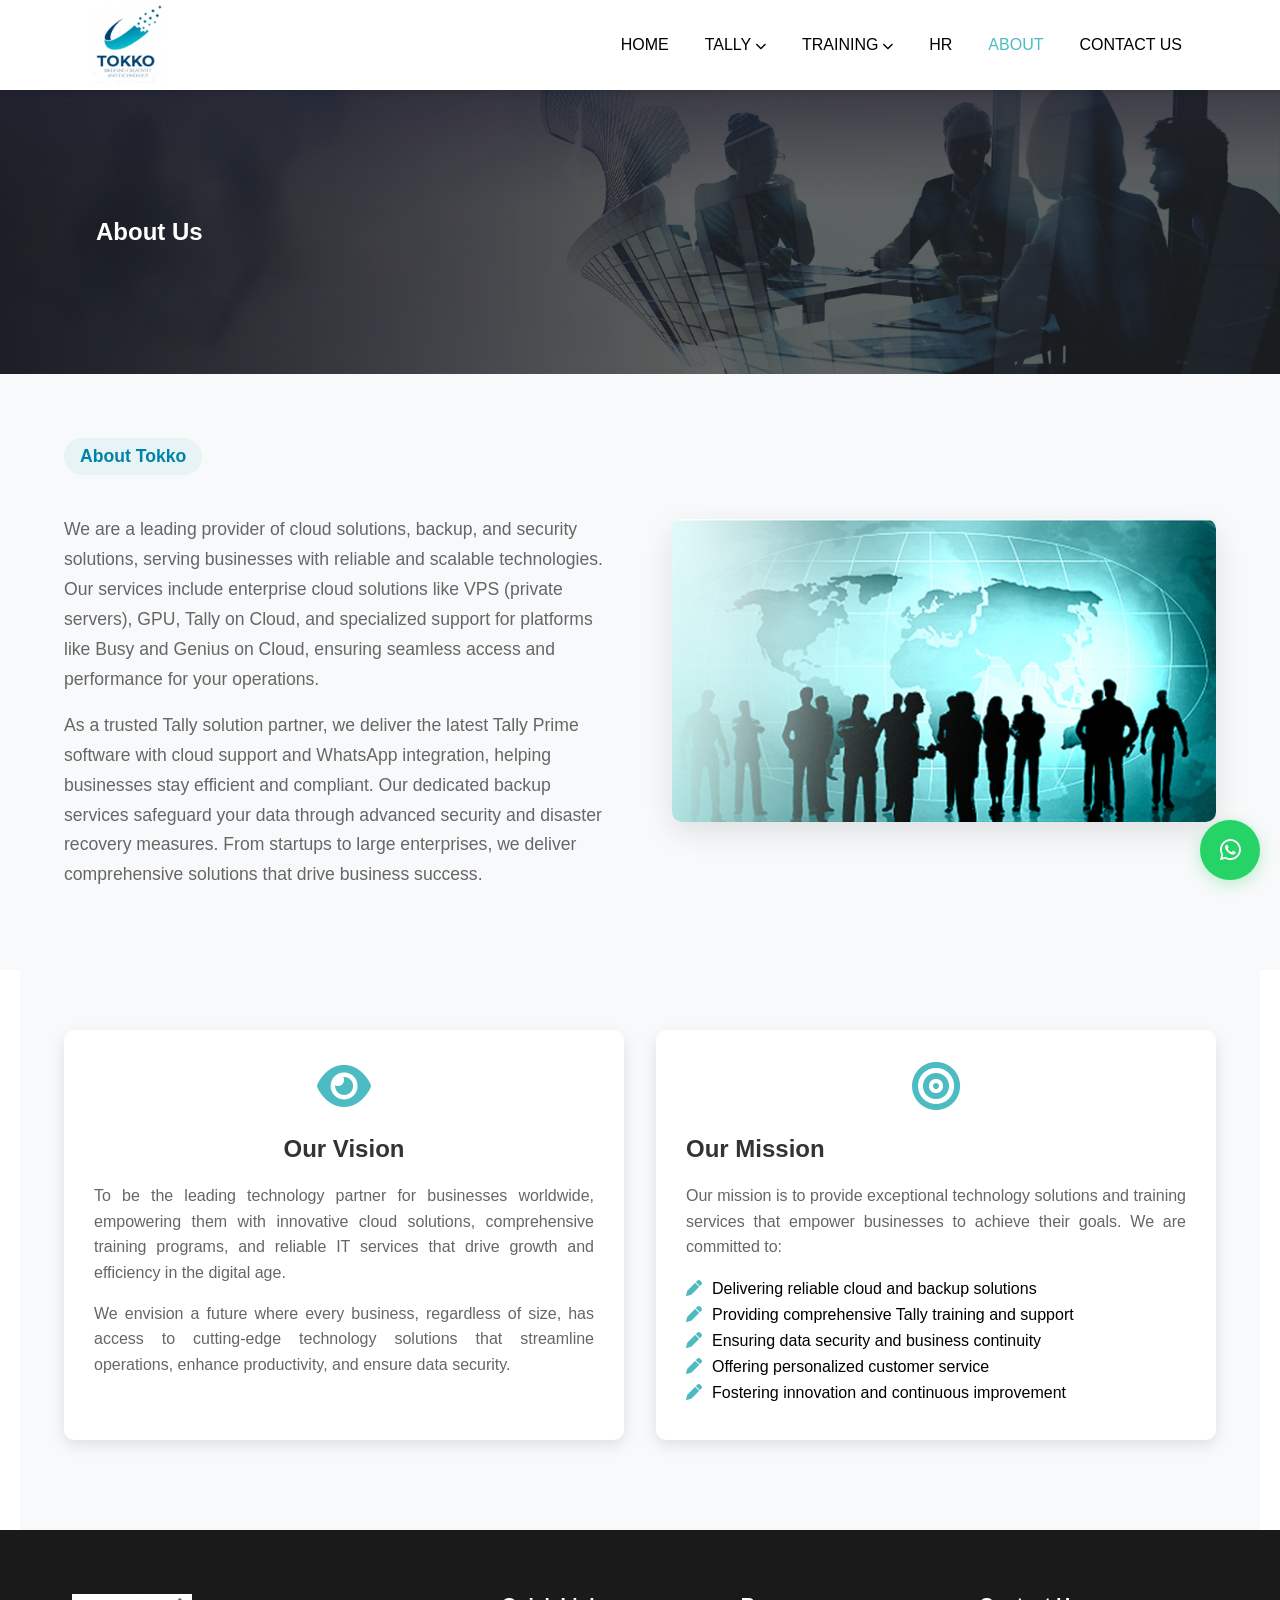
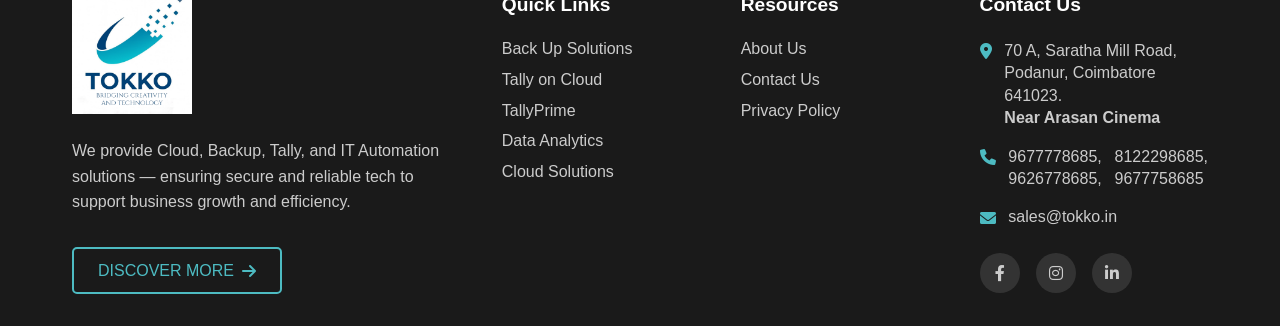
==== about.html @ a52affbd "build tokko website" ====
<!DOCTYPE html>
<html lang="en">

<head>
    <meta charset="UTF-8">
    <meta name="viewport" content="width=device-width, initial-scale=1.0">
    <title>About Us - Your Website</title>
    <link rel="icon" type="image/jpeg" href="./images/tokko_logo.jpg">
    <link rel="stylesheet" href="css/styles.css">
    <link rel="stylesheet" href="https://cdnjs.cloudflare.com/ajax/libs/font-awesome/6.0.0/css/all.min.css">
</head>

<body>

    <!-- Navigation -->
    <header class="sticky-header">
        <nav class="navbar">
            <div class="container">
                <a href="index.html" class="logo"><img src="./images/tokko_logo.jpg" alt="tokko_logo"></a>
                <button class="mobile-menu-toggle" onclick="toggleMobileMenu()">
                    <i class="fas fa-bars"></i>
                </button>
                <ul class="nav-menu">
                    <li><a href="index.html">Home</a></li>
                    <li>
                        <a>Tally <i class="fas fa-chevron-down"></i></a>
                        <ul class="dropdown">
                            <li><a href="tally-prime.html">Tally Prime</a></li>
                            <li><a href="tally-cloud.html">Tally on Cloud</a></li>
                        </ul>
                    </li>
                    <li>
                        <a>Training <i class="fas fa-chevron-down"></i></a>
                        <ul class="dropdown">
                            <li><a href="online-training.html">Online Training</a></li>
                            <li><a href="offline-training.html">Offline Training</a></li>
                        </ul>
                    </li>
                    <li><a href="hr.html">HR</a></li>
                    <li><a href="about.html" class="active">About</a></li>
                    <li><a href="contact.html">Contact Us</a></li>
                </ul>
            </div>
        </nav>
    </header>

    <!-- Hero Banner -->
    <section class="about-hero">
        <div class="container">
            <div class="hero-content">
                <h1>About Us</h1>
            </div>
        </div>
    </section>

    <!-- Company About Section -->
    <section class="hr-section">
        <div class="container">
            <div class="hr-content">
                <div class="hr-text">
                    <div class="section-tag">About Tokko</div>
                    <p>We are a leading provider of cloud solutions, backup, and security solutions, serving businesses
                        with reliable and scalable technologies. Our services include enterprise cloud solutions like
                        VPS (private servers), GPU, Tally on Cloud, and specialized support for platforms like Busy and
                        Genius on Cloud, ensuring seamless access and performance for your operations.</p>
                    <p>As a trusted Tally solution partner, we deliver the latest Tally Prime software with cloud
                        support and WhatsApp integration, helping businesses stay efficient and compliant. Our dedicated
                        backup services safeguard your data through advanced security and disaster recovery measures.
                        From startups to large enterprises, we deliver comprehensive solutions that drive business
                        success.</p>
                </div>
                <div class="hr-image">
                    <img src="./images/about.png" alt="About Us">
                </div>
            </div>
        </div>
    </section>

    <!-- Vision & Mission Section -->
    <section class="vision-mission-section">
        <div class="container">
            <div class="row">
                <div class="vision-card">
                    <div class="vision-card-align">
                        <div class="card-icon">
                            <i class="fas fa-eye"></i>
                        </div>
                        <h3>Our Vision</h3>
                    </div>

                    <p>To be the leading technology partner for businesses worldwide, empowering them with innovative
                        cloud solutions, comprehensive training programs, and reliable IT services that drive growth and
                        efficiency in the digital age.</p>
                    <p>We envision a future where every business, regardless of size, has access to cutting-edge
                        technology solutions that streamline operations, enhance productivity, and ensure data security.
                    </p>
                </div>
                <div class="mission-card">
                    <div class="vision-card-align">
                        <div class="card-icon">
                            <i class="fas fa-bullseye"></i>
                        </div>
                    </div>
                    <h3>Our Mission</h3>
                    <p>Our mission is to provide exceptional technology solutions and training services that empower
                        businesses to achieve their goals. We are committed to:</p>
                    <ul class="training-list">
                        <li><i class="fas fa-pen"></i>Delivering reliable cloud and backup solutions</li>
                        <li><i class="fas fa-pen"></i>Providing comprehensive Tally training and support</li>
                        <li><i class="fas fa-pen"></i>Ensuring data security and business continuity</li>
                        <li><i class="fas fa-pen"></i>Offering personalized customer service</li>
                        <li><i class="fas fa-pen"></i>Fostering innovation and continuous improvement</li>
                    </ul>
                </div>
            </div>
        </div>
    </section>

    <!-- Footer -->
    <footer>
        <div class="footer-content">
            <div class="footer-brand">
                <div class="footer-logo">
                    <img src="./images/tokko_logo.jpg" alt="Tokko Logo">
                </div>
                <p>We provide Cloud, Backup, Tally, and IT Automation solutions — ensuring secure and reliable
                    tech to support business growth and efficiency.</p>
                <a href="#" class="discover-btn">
                    DISCOVER MORE <i class="fas fa-arrow-right"></i>
                </a>
            </div>

            <div class="footer-section">
                <h3>Quick Links</h3>
                <ul>
                    <li><a href="#">Back Up Solutions</a></li>
                    <li><a href="tally-cloud.html">Tally on Cloud</a></li>
                    <li><a href="#">TallyPrime</a></li>
                    <li><a href="#">Data Analytics</a></li>
                    <li><a href="#">Cloud Solutions</a></li>
                </ul>
            </div>

            <div class="footer-section">
                <h3>Resources</h3>
                <ul>
                    <li><a href="about.html">About Us</a></li>
                    <li><a href="contact.html">Contact Us</a></li>
                    <li><a href="#">Privacy Policy</a></li>
                </ul>
            </div>

            <div class="footer-section">
                <h3>Contact Us</h3>
                <div class="contact-info">
                    <div class="contact-item">
                        <i class="fas fa-map-marker-alt"></i>
                        <span>70 A, Saratha Mill Road, Podanur, Coimbatore 641023.<br><b>Near Arasan Cinema</b></span>
                    </div>
                    <div class="contact-item">
                        <i class="fas fa-phone"></i>
                        <span>9677778685, 9626778685,</span>
                        <span>8122298685, 9677758685</span>
                    </div>
                    <div class="contact-item">
                        <i class="fas fa-envelope"></i>
                        <span>sales@tokko.in</span>
                    </div>
                </div>
                <div class="social-icons">
                    <a href="#" class="social-icon"><i class="fab fa-facebook-f"></i></a>
                    <a href="#" class="social-icon"><i class="fab fa-instagram"></i></a>
                    <a href="#" class="social-icon"><i class="fab fa-linkedin-in"></i></a>
                </div>
            </div>
        </div>
    </footer>

    <!-- Floating Buttons -->
    <a href="https://wa.me/917290053570" class="whatsapp-float" target="_blank">
        <i class="fab fa-whatsapp"></i>
    </a>

    <a href="#" class="scroll-top" id="scrollTop">
        <i class="fas fa-chevron-up"></i>
    </a>

    <script src="js/footer.js"></script>
    <script src="js/mobile-menu.js"></script>
</body>

</html>
---- css/styles.css ----
* {
    margin: 0;
    padding: 0;
    box-sizing: border-box;
}

body {
    font-family: sans-serif;
}

h1,
h2,
h3,
h4,
h5,
h6 {
    font-family: "Helvetica", sans-serif;
}

h2 {
    font-size: 2.3rem;
}

.navbar {
    background: white;
    padding: 0.2rem 4rem;
    box-shadow: 0 2px 5px rgba(0, 0, 0, 0.1);
}

@media (max-width: 768px) {
    .navbar {
        padding: 0.2rem 1rem;
    }

    .tally-features {
        padding: 2rem 1rem;
    }

    .tally-pricing {
        padding: 2rem 0;
    }

    .tally-intro {
        padding: 2rem 1rem;
    }

    .additional-features {
        padding: 2rem 1rem;
    }

    .final-cta {
        padding: 2rem 1rem;
    }

    .tally-hero, .tally-cloud-hero, .hr-hero, .offline-hero, .online-hero, .contact-hero, .about-hero {
        padding: 2rem 0;
        min-height: 180px;
    }

    h2 {
        font-size: 1.6rem;
    }

    .contact-hero h1 {
        font-size: 1.8rem;
    }
}

.sticky-header {
    position: sticky;
    top: 0;
    z-index: 1000;
}

.navbar .container {
    display: flex;
    justify-content: space-between;
    align-items: center;
}

.mobile-menu-toggle {
    display: none;
    background: none;
    border: none;
    font-size: 1.5rem;
    cursor: pointer;
    color: #333;
}
.logo img {
    height: 80px;
    width: auto;
}

@media (max-width: 768px) {
    .mobile-menu-toggle {
        display: block;
    }
    
    .nav-menu {
        position: fixed;
        top: 90px;
        left: -100%;
        width: 100%;
        height: calc(100vh - 100px);
        background: white;
        flex-direction: column;
        align-items: center;
        justify-content: flex-start;
        padding-top: 2rem;
        transition: left 0.3s ease;
        box-shadow: 0 2px 10px rgba(0,0,0,0.1);
        z-index: 999;
    }
    
    .nav-menu.active {
        left: 0;
    }
    
    .nav-menu li {
        margin: .5rem 0;
        width: 90%;
        text-align: center;
    }
    
    .dropdown {
        position: static;
        opacity: 1;
        visibility: visible;
        transform: none;
        box-shadow: none;
        background: #f8f9fa;
        margin-top: 0.5rem;
        border-radius: 5px;
    }
}

.container {
    max-width: 1200px;
    margin: 0 auto;
    padding: 0 1.5rem;
}



.nav-menu {
    list-style: none;
    display: flex;
    gap: 1rem;
}

.nav-menu li {
    position: relative;
}

.nav-menu a {
    text-decoration: none;
    color: black;
    padding: 5px 10px;
    position: relative;
    transition: color 0.3s ease;
    display: flex;
    align-items: center;
    gap: 0.3rem;
    text-transform: uppercase;
}

.nav-menu a i {
    font-size: 0.7rem;
}

.dropdown {
    position: absolute;
    top: calc(100% + 15px);
    left: 0;
    background: white;
    min-width: 180px;
    box-shadow: 0 5px 15px rgba(0,0,0,0.1);
    border-radius: 5px;
    opacity: 0;
    visibility: hidden;
    transform: translateY(-10px);
    transition: all 0.3s ease;
    z-index: 1000;
    list-style: none;
}

.nav-menu li:hover .dropdown {
    opacity: 1;
    visibility: visible;
    transform: translateY(0);
}

.dropdown li {
    width: 100%;
    list-style: none;
}

.dropdown a {
    padding: 10px 15px;
    border-bottom: 1px solid #f0f0f0;
    color: #333;
    display: block;
}

.dropdown a:hover {
    background: #f8f9fa;
    color: #4dbbc2;
}

.dropdown li:last-child a {
    border-bottom: none;
}

.hero {
    padding: 4rem 0;
    text-align: center;
    background: #4dbbc2;
}

.services {
    padding: 2rem 0;
}

.service-cards {
    display: flex;
    gap: 1rem;
    justify-content: center;
}

.card {
    padding: 1rem;
    border: 1px solid #ccc;
    width: 200px;
}

.page-content {
    padding: 2rem;
}

footer {
    background: #1a1a1a;
    color: #fff;
    padding: 4rem 0 2rem 0;
}

.footer-content {
    display: grid;
    grid-template-columns: 2fr 1fr 1fr 1fr;
    gap: 3rem;
    max-width: 1200px;
    margin: 0 auto;
    padding: 0 2rem;
}

.footer-brand {
    display: flex;
    flex-direction: column;
}

.footer-logo {
    display: flex;
    align-items: center;
    margin-bottom: 1.5rem;
}

.logo-icon {
    width: 60px;
    height: 60px;
    background: linear-gradient(135deg, #4dbbc2, #0082a8);
    border-radius: 50%;
    display: flex;
    align-items: center;
    justify-content: center;
    margin-right: 1rem;
    font-size: 1.5rem;
    font-weight: bold;
    color: white;
}

.footer-brand p {
    color: #ccc;
    line-height: 1.6;
    margin-bottom: 2rem;
}

.discover-btn {
    display: inline-flex;
    align-items: center;
    background: transparent;
    border: 2px solid #4dbbc2;
    color: #4dbbc2;
    padding: 0.8rem 1.5rem;
    text-decoration: none;
    border-radius: 5px;
    transition: all 0.3s;
    width: fit-content;
    font-weight: 500;
}

.discover-btn:hover {
    background: #4dbbc2;
    color: white;
}

.discover-btn i {
    margin-left: 0.5rem;
}

.footer-section h3 {
    color: white;
    margin-bottom: 1.5rem;
    font-size: 1.2rem;
}

.footer-section ul {
    list-style: none;
    padding: 0;
}

.footer-section ul li {
    margin-bottom: 0.8rem;
}

.footer-section ul li a {
    color: #ccc;
    text-decoration: none;
    transition: color 0.3s;
}

.footer-section ul li a:hover {
    color: #4dbbc2;
}

.contact-info {
    display: flex;
    flex-direction: column;
    gap: 1rem;
}

.contact-item {
    display: flex;
    align-items: flex-start;
    gap: 0.8rem;
}

.contact-item i {
    color: #4dbbc2;
    margin-top: 0.2rem;
    width: 16px;
}

.contact-item span {
    color: #ccc;
    line-height: 1.4;
}

.social-icons {
    display: flex;
    gap: 1rem;
    margin-top: 1.5rem;
}

.social-icon {
    width: 40px;
    height: 40px;
    background: #333;
    border-radius: 50%;
    display: flex;
    align-items: center;
    justify-content: center;
    color: #ccc;
    text-decoration: none;
    transition: all 0.3s;
}

.social-icon:hover {
    background: #4dbbc2;
    color: white;
}

.whatsapp-float {
    position: fixed;
    bottom: 20px;
    right: 20px;
    width: 60px;
    height: 60px;
    background: #25d366;
    border-radius: 50%;
    display: flex;
    align-items: center;
    justify-content: center;
    color: white;
    font-size: 1.5rem;
    text-decoration: none;
    box-shadow: 0 4px 15px rgba(37, 211, 102, 0.3);
    z-index: 1000;
    transition: all 0.3s;
}

.whatsapp-float:hover {
    transform: scale(1.1);
    box-shadow: 0 6px 20px rgba(37, 211, 102, 0.4);
}

.scroll-top {
    position: fixed;
    bottom: 90px;
    right: 20px;
    width: 50px;
    height: 50px;
    background: #4dbbc2;
    border-radius: 50%;
    display: flex;
    align-items: center;
    justify-content: center;
    color: white;
    text-decoration: none;
    box-shadow: 0 4px 15px rgba(77, 187, 194, 0.3);
    z-index: 1000;
    transition: all 0.3s;
    opacity: 0;
    visibility: hidden;
}

.scroll-top.show {
    opacity: 1;
    visibility: visible;
}

.scroll-top:hover {
    transform: scale(1.1);
    background: #0082a8;
}

/* TallyPrime Page Styles */
.tally-hero, .tally-cloud-hero, .hr-hero, .offline-hero, .online-hero, .contact-hero, .about-hero {
    background-size: cover;
    background-position: center;
    background-repeat: no-repeat;
    padding: 6rem 0;
    color: white;
    position: relative;
    overflow: hidden;
}

.tally-hero {
    background-image: url("../images/tally-prime.png");
}

.tally-cloud-hero {
    background-image: url("../images/tally-cloud.png");
}

.hr-hero {
    background-image: url("../images/hr_banner.png");
}

.offline-hero {
    background-image: url("../images/offline-training.jpg");
}

.online-hero {
    background-image: url("../images/e-learning.jpg");
}

.contact-hero {
    background-image: url("../images/contact-us.jpg");
}

.about-hero {
    background-image: url("../images/About-Us.jpeg");
}

.contact-hero .container {
    position: relative;
    z-index: 1;
    text-align: center;
    padding: 2rem;
}

.contact-hero h1 {
    color: white;
    font-size: 3rem;
    margin-bottom: 1.5rem;
    font-weight: bold;
}

.contact-hero p {
    color: white;
    font-size: 1.3rem;
    margin-bottom: 2rem;
}

.tally-hero::before, .tally-cloud-hero::before, .hr-hero::before, .offline-hero::before, .online-hero::before, .about-hero::before, .contact-hero::before {
    content: '';
    position: absolute;
    top: 0;
    left: 0;
    right: 0;
    bottom: 0;
    background: rgb(30 33 33 / 70%);
}

.hero-content {
    display: flex;
    align-items: center;
    justify-content: space-between;
    gap: 10rem;
    margin: 2rem;
    position: relative;
    z-index: 1;
    text-align: center;
}

.hero-text {
    color: white;
}

.hero-text h1 {
    font-size: 2.5rem;
    margin-bottom: 1rem;
    font-weight: bold;
    color: white;
}

.hero-text p {
    font-size: 1.2rem;
    margin-bottom: 2rem;
}

.tally-badge {
    position: absolute;
    top: 2rem;
    right: 2rem;
    background: rgba(255,255,255,0.2);
    padding: 1rem 2rem;
    border-radius: 50px;
    font-size: 1.5rem;
    font-weight: bold;
}

.business-illustration {
    display: flex;
    gap: 2rem;
    font-size: 4rem;
    opacity: 0.3;
}

.tally-intro {
    padding: 2rem 0.7rem;
    background: #f8f9fa;
}

.intro-layout {
    display: flex;
    align-items: center;
    gap: 3rem;
}

.intro-image {
    flex: 0 0 45%;
}

.intro-image img {
    width: 100%;
    height: auto;
    border-radius: 8px;
    display: block;
}

.tally-intro h2 {
    color: #4dbbc2;
    margin-bottom: 1.5rem;
}

.tally-intro p {
    color: #666;
    line-height: 1.6;
}

.tally-features {
    padding: 4rem 0;
    background: rgb(42 97 101);;
    color: white;
}

.feature-item {
    display: grid;
    grid-template-columns: 1fr 1fr;
    gap: 3rem;
    max-width: 1200px;
    margin-left: auto;
    margin-right: auto;
    align-items: center;
}

.feature-item.reverse {
    grid-template-columns: 1fr 1fr;
}

.feature-item.reverse .feature-content {
    order: 2;
}

.feature-item.reverse .feature-icon {
    order: 1;
}

.feature-content {
    flex: 1;
}

.feature-content h3 {
    font-size: 2rem;
    margin-bottom: 1rem;
}

.feature-content p {
    line-height: 1.6;
}

.feature-icon, .feature-img  {
    font-size: 4rem;
    opacity: 0.8;
    flex-shrink: 0;
    width: 100px;
    height: 100px;
    display: flex;
    align-items: center;
    justify-content: center;
}
.feature-img {
    width: 250px;
    height: 250px;
}

.feature-icon img {
    width: 100%;
    height: 100%;
    object-fit: contain;
}

.tally-pricing {
    padding: 4rem 0;
    background: #f8f9fa;
}

@media (max-width: 768px) {
    .tally-pricing {
        padding: 2rem 0;
    }
}

.tally-pricing h2 {
    text-align: center;
    color: #4dbbc2;
    margin-bottom: 3rem;
    font-size: 2.5rem;
}

.pricing-grid {
    display: grid;
    grid-template-columns: repeat(4, 1fr);
    gap: 1rem;
    max-width: 1200px;
    margin: 0 auto;
}

.pricing-card {
    background: white;
    padding: 2rem;
    border-radius: 15px;
    box-shadow: 0 10px 30px rgba(0,0,0,0.1);
    text-align: center;
    border: 2px solid #e0e0e0;
}

.tally-logo {
    display: flex;
    align-items: center;
    justify-content: center;
    gap: 0.3rem;
    margin-bottom: 1.5rem;
}

.tally-logo span {
    color: #4285f4;
    font-weight: 600;
    font-size: 1.1rem;
}

.pricing-card h3 {
    font-size: 1.8rem;
    font-weight: bold;
    color: #333;
    margin-bottom: 1rem;
}

.edition {
    color: #999;
    margin-bottom: 0.5rem;
    font-size: 0.9rem;
}

.description {
    color: #999;
    margin-bottom: 2rem;
    font-size: 0.9rem;
}

.price {
    margin: 2rem 0;
}

.currency {
    font-size: 1.2rem;
    color: #333;
    font-weight: 600;
}

.amount {
    font-size: 2.5rem;
    font-weight: bold;
    color: #333;
    display: block;
    margin: 0.5rem 0;
}

.gst {
    color: #666;
    font-size: 0.9rem;
    margin-bottom: 2rem;
}

.contact-btn {
    background: #4dbbc2;
    color: white;
    padding: 0.8rem 1.5rem;
    border-radius: 5px;
    text-decoration: none;
    font-weight: 600;
    display: inline-flex;
    align-items: center;
    gap: 0.5rem;
    transition: all 0.3s;
}

.contact-btn:hover {
    background: #0082a8;
    color: white;
}

.additional-features {
    background: #f8f9fa;
}

.additional-features h2 {
    text-align: center;
    color: #4dbbc2;
    margin-bottom: 3rem;
}

.additional-features-grid {
    display: flex;
    flex-direction: column;
    gap: 2rem;
}

.additional-features .feature-img {
    width: 350px;
    height: 350px;
    opacity: 1;
    background: none;
}

.additional-feature-card {
    display: grid;
    grid-template-columns: 1fr 1fr;
    gap: 3rem;
    align-items: center;
    background: white;
    padding: 2rem;
    border-radius: 10px;
    box-shadow: 0 5px 15px rgba(0,0,0,0.1);
}

.additional-feature-card:nth-child(even) .feature-text {
    order: 2;
}

.additional-feature-card:nth-child(even) .feature-icon {
    order: 1;
}

.additional-feature-card .feature-text h3 {
    color: #4dbbc2;
    margin-bottom: 1rem;
    font-size: 1.8rem;
}

.hr-service-section {
    padding: 2rem 0;
    text-align: center;
}

.hr-service-image {
    width: 100%;
    max-width: 1200px;
    height: auto;
    border-radius: 10px;
    transition: all 0.3s ease;
    cursor: pointer;
}

.hr-image img {
    transition: all 0.3s ease;
    cursor: pointer;
}

.hr-image img:hover {
    transform: scale(1.05);
    box-shadow: 0 15px 30px rgba(0, 0, 0, 0.3);
}

.additional-feature-card .feature-text p {
    color: #666;
    line-height: 1.6;
    margin-bottom: 1rem;
}

.additional-feature-card .feature-icon {
    display: flex;
    justify-content: center;
    align-items: center;
    font-size: 4rem;
    color: #4dbbc2;
    background: none;
}

.server-rental-section {
    margin-top: 4rem;
}

.server-item,
.rental-item {
    display: grid;
    grid-template-columns: 1fr 1fr;
    gap: 3rem;
    margin-bottom: 3rem;
    align-items: center;
    background: white;
    padding: 2rem;
    border-radius: 10px;
    box-shadow: 0 5px 15px rgba(0,0,0,0.1);
}

.rental-item {
    grid-template-columns: 1fr 1fr;
}

.rental-item .rental-content {
    order: 2;
}

.rental-item .rental-image {
    order: 1;
}

.server-content h3,
.rental-content h3 {
    color: #4dbbc2;
    margin-bottom: 1rem;
    font-size: 1.8rem;
}

.server-content p,
.rental-content p {
    color: #666;
    line-height: 1.6;
    margin-bottom: 1rem;
}

.server-image,
.rental-image {
    display: flex;
    gap: 1rem;
    font-size: 3rem;
    color: #4dbbc2;
    justify-content: center;
    align-items: center;
}

.feature-text h3 {
    color: #0082a8;
    margin-bottom: 1rem;
}

.feature-text ul {
    margin-top: 1rem;
    padding-left: 1rem;
}

.feature-text li {
    margin-bottom: 0.5rem;
    color: #666;
}

.final-cta {
    padding: 4rem 0;
    background: #a19e9e;
    color: white;
    text-align: center;
}

.final-cta h2 {
    margin-bottom: 1rem;
}

.final-cta p {
    max-width: 600px;
    margin: 0 auto 2rem auto;
    line-height: 1.6;
}

@media (max-width: 768px) {
    .hero-content {
        flex-direction: column;
        text-align: center;
        gap: 1rem;
        margin: 1rem;
        justify-content: center;
    }
    
    .hero-text h1 {
        font-size: 1.5rem;
    }
    
    .feature-item,
    .feature-item.reverse {
        grid-template-columns: 1fr !important;
        text-align: center;
        gap: 1.5rem;
    }

    .feature-item.reverse .feature-content {
        order: 1 !important;
    }

    .feature-item.reverse .feature-icon {
        order: 2 !important;
    }

    .feature-img {
        width: 100% !important;
        height: auto !important;
        max-width: 280px;
        margin: 0 auto;
    }

    .feature-icon img {
        width: 100%;
        height: auto;
    }

    .intro-layout {
        flex-direction: column;
        gap: 1.5rem;
    }

    .intro-image {
        flex: none;
        width: 100%;
    }

    .pricing-grid {
        grid-template-columns: 1fr;
    }

    .pricing-section h3 {
        font-size: 1.4rem;
    }

    .tally-pricing h2 {
        font-size: 1.8rem;
    }
    
    .feature-box,
    .feature-box:nth-child(even) {
        flex-direction: column;
        text-align: center;
    }
}

@media (max-width: 768px) {
    .footer-content {
        grid-template-columns: 1fr;
        gap: 2rem;
    }
    
    .footer-brand {
        text-align: center;
    }
    
    .social-icons {
        justify-content: center;
    }
}

.carousel {
    position: relative;
    height: 500px;
    background: #4dbbc2;
    overflow: hidden;
}

@media (max-width: 768px) {
    .carousel {
        height: 260px;
    }

    .slide-content {
        width: 90%;
        padding: 1rem;
    }

    .slide-content h2 {
        font-size: 1.2rem;
        margin-bottom: 0.5rem;
    }

    .slide-content p {
        font-size: 0.9rem;
    }
}

.carousel-container {
    position: relative;
    height: 100%;
}

.slide {
    position: absolute;
    width: 100%;
    height: 100%;
    opacity: 0;
    transition: opacity 0.5s;
}

.slide img {
    width: 100%;
    height: 100%;
    object-fit: cover;
}

.slide-content {
    position: absolute;
    top: 50%;
    left: 50%;
    transform: translate(-50%, -50%);
    text-align: center;
    color: white;
    background: rgb(7 79 84 / 70%);
    padding: 2rem;
    border-radius: 10px;
}

.slide.active {
    opacity: 1;
}

.slide-content h2 {
    font-size: 2.5rem;
    margin-bottom: 1rem;
}

.slide-content p {
    font-size: 1.2rem;
}

.prev,
.next {
    position: absolute;
    top: 50%;
    transform: translateY(-50%);
    background: #4dbbc2;
    color: white;
    border: none;
    padding: 8px 15px;
    cursor: pointer;
    font-size: 1.2rem;
    border-radius: 50%;
}

.prev {
    left: 20px;
}

.next {
    right: 20px;
}

.service-cards-section {
    padding: 4rem 0;
    background: #f8f9fa;
}

@media (max-width: 768px) {
    .service-cards-section {
        padding: 2rem 0;
    }
}

.service-cards-section .container {
    max-width: 1200px;
    margin: 0 auto;
    padding: 0 2rem;
}

.cards-grid {
    display: grid;
    grid-template-columns: repeat(4, 1fr);
    gap: 2rem;
    margin-top: 2rem;
}

/* Tally Cloud page specific - 3 columns layout */
body:has(.tally-cloud-hero) .cards-grid {
    grid-template-columns: repeat(3, 1fr);
}

/* Tally Cloud page specific - remove Final CTA background */
body:has(.tally-cloud-hero) .final-cta {
    background: transparent;
    color: #1a1a1a;
}

@media (max-width: 1024px) {
    .cards-grid {
        grid-template-columns: repeat(2, 1fr);
    }
}

@media (max-width: 768px) {
    .cards-grid {
        grid-template-columns: 1fr !important;
        gap: 1.5rem;
    }
}

.service-card {
    background: transparent;
    width: 100%;
    height: 300px;
    perspective: 1000px;
}

@media (max-width: 768px) {
    .service-card {
        height: auto;
        min-height: 250px;
    }
}

.card-inner {
    position: relative;
    width: 100%;
    height: 100%;
    text-align: center;
    transition: transform 0.6s;
    transform-style: preserve-3d;
}

.service-card:hover .card-inner {
    transform: rotateY(180deg);
}

.card-front,
.card-back {
    position: absolute;
    width: 100%;
    height: 100%;
    backface-visibility: hidden;
    background: white;
    border-radius: 10px;
    box-shadow: 0 5px 15px rgba(0, 0, 0, 0.1);
    padding: 2rem;
    display: flex;
    flex-direction: column;
    justify-content: center;
    align-items: center;
}

@media (max-width: 768px) {
    .card-front,
    .card-back {
        padding: 1.5rem;
        position: relative;
        height: auto;
        min-height: 250px;
    }
    
    .service-card:hover .card-inner {
        transform: none;
    }
    
    .card-back {
        display: none;
    }
}

.card-back {
    background: linear-gradient(135deg, #4dbbc2, #0082a8);
    color: white;
    transform: rotateY(180deg);
}

.card-icon {
    font-size: 3rem;
    margin-bottom: 1rem;
    color: #4dbbc2;
}

@media (max-width: 768px) {
    .card-icon {
        font-size: 2.5rem;
        margin-bottom: 0.8rem;
    }
}

.card-front h3,
.card-back h3 {
    color: #0082a8;
    margin-bottom: 1rem;
}

@media (max-width: 768px) {
    .card-front h3,
    .card-back h3 {
        font-size: 1.3rem;
        margin-bottom: 0.8rem;
        text-align: center;
    }
}

.card-back h3 {
    color: white;
}

.card-front p,
.card-back p {
    color: #666;
    margin-bottom: 1.5rem;
    line-height: 1.6;
}

@media (max-width: 768px) {
    .card-front p,
    .card-back p {
        font-size: 0.95rem;
        margin-bottom: 1rem;
        text-align: center;
    }
}

.card-back p {
    color: white;
}

.read-more-btn {
    display: inline-block;
    background: white;
    color: #0082a8;
    padding: 0.8rem 1.5rem;
    text-decoration: none;
    border-radius: 5px;
    transition: all 0.3s;
    font-weight: bold;
}

.service-cards-section h2,
.tally-section h2,
.why-tokko-section h2, .faqs-section h2 {
    text-align: center;
    color: #0082a8;
    margin-bottom: 2rem;
}

.about-section {
    padding: 4rem 0;
    background: white;
}

@media (max-width: 768px) {
    .about-section {
        padding: 2rem 0;
    }
}

.about-content {
    display: flex;
    align-items: center;
    gap: 3rem;
}

.about-image {
    flex: 1;
}

.about-image img {
    width: 100%;
    border-radius: 10px;
}

.about-text {
    flex: 1;
}

.about-text h2 {
    color: #0082a8;
    margin-bottom: 1.5rem;
    font-size: 2rem;
}

.about-text p {
    margin-bottom: 1rem;
    line-height: 1.6;
    color: #666;
}

.cta-button {
    display: inline-block;
    background: #4dbbc2;
    color: white;
    padding: 1rem 2rem;
    text-decoration: none;
    border-radius: 5px;
    margin-top: 1rem;
    transition: background 0.3s;
}

.cta-button:hover {
    background: #0082a8;
    color: white;
}

@media (max-width: 768px) {
    .about-content {
        flex-direction: column;
    }
}

.tally-section {
    padding: 4rem 0;
    background: #f8f9fa;
}

.tally-intro {
    text-align: center;
    max-width: 800px;
    margin: 0 auto 3rem auto;
}

.intro-content h2 {
    font-size: 1.5rem;
}

.tally-intro p {
    font-size: 1rem;
    color: #666;
    line-height: 1.6;
}

.tally-features {
    display: flex;
    justify-content: center;
}

.feature {
    text-align: center;
    padding: 3rem 2rem;
    background: white;
    border-radius: 15px;
    box-shadow: 0 10px 30px rgba(0, 0, 0, 0.1);
    max-width: 400px;
    width: 100%;
}

.feature i {
    font-size: 4rem;
    color: #4dbbc2;
    margin-bottom: 1.5rem;
    display: block;
}

.feature h3 {
    color: #0082a8;
    margin-bottom: 1.5rem;
    font-size: 1.8rem;
}

.feature p {
    color: #666;
    line-height: 1.7;
    font-size: 1.1rem;
}

.tally-cta {
    text-align: center;
    margin-top: 2rem;
}

.why-tokko-section {
    padding: 4rem 0;
    background: white;
}

@media (max-width: 768px) {
    .why-tokko-section {
        padding: 2rem 0;
    }
}

.why-intro {
    text-align: center;
    max-width: 800px;
    margin: 0 auto 3rem auto;
}

.why-intro p {
    font-size: 1.1rem;
    color: #999;
    line-height: 1.6;
}

.why-features {
    display: grid;
    grid-template-columns: repeat(3, 1fr);
    gap: 1.5rem;
    max-width: 1000px;
    margin: 0 auto;
}

.why-feature {
    text-align: center;
    box-shadow: 0 10px 30px rgba(0, 0, 0, 0.1);
    border-radius: 10px;
    padding: 7%;
}

.feature-icon {
    background: #f0f9fa;
    border-radius: 50%;
    display: flex;
    align-items: center;
    justify-content: center;
    margin: 0 auto 1.5rem auto;
}

.feature-icon i {
    font-size: 2.5rem;
    color: #4dbbc2;
}

.why-feature h3 {
    color: #333;
    margin-bottom: 1.5rem;
    font-size: 1.5rem;
}
.why-feature p {
    color: #666;
    line-height: 1.6;
    margin-bottom: 1rem;
}

.why-feature ul {
    list-style: none;
    padding: 0;
    text-align: left;
}

.why-feature li {
    color: #666;
    margin-bottom: 0.8rem;
    padding-left: 1.5rem;
    position: relative;
}

.why-feature li:before {
    content: "✓";
    color: #4dbbc2;
    font-weight: bold;
    position: absolute;
    left: 0;
}

@media (max-width: 768px) {
    .why-features {
        grid-template-columns: 1fr;
        gap: 2rem;
    }
}
.why-feature {
  transition: all 0.3s ease;
  padding: 2rem;
  border-radius: 15px;
}

.why-feature:hover {
  background: #4dbbc2;
  box-shadow: 0 10px 30px rgba(0,0,0,0.15);
}

.why-feature:hover h3 {
  color: white;
}

.why-feature:hover li {
  color: white;
}

.why-feature:hover p {
  color: white;
}

.why-feature:hover li:before {
  color: white;
}

.why-feature:hover .feature-icon {
  background: white;
}

.why-feature:hover .feature-icon i {
  color: #4dbbc2;
}
.stats-section {
  padding: 4rem 0;
  background: #4dbbc2;
}

.stats-grid {
  display: grid;
  grid-template-columns: repeat(3, 1fr);
  gap: 2rem;
  max-width: 800px;
  margin: 0 auto;
}

.stat-item {
  text-align: center;
  color: white;
}

.stat-number {
  font-size: 3rem;
  font-weight: bold;
  margin-bottom: 0.5rem;
}

.stat-label {
  font-size: 1.1rem;
}

.faqs-section {
  padding: 4rem 0;
  background: #f8f9fa;
}

@media (max-width: 768px) {
  .faqs-section {
    padding: 2rem 0;
  }

  .faq-question h3 {
    font-size: 0.95rem;
  }
}

.faqs-container {
  max-width: 800px;
  margin: 0 auto;
}

.faq-item {
  background: white;
  margin-bottom: 1rem;
  border-radius: 10px;
  overflow: hidden;
  box-shadow: 0 2px 10px rgba(0,0,0,0.1);
}

.faq-question {
  padding: 1.5rem;
  display: flex;
  justify-content: space-between;
  align-items: center;
  cursor: pointer;
  background: white;
  transition: background 0.3s;
}

.faq-question:hover {
  background: #f8f9fa;
}

.faq-question h3 {
  margin: 0;
  color: #333;
  font-size: 1.1rem;
}

.faq-question i {
  color: #4dbbc2;
  transition: transform 0.3s;
}

.faq-answer {
  padding: 0 1.5rem 1.5rem 1.5rem;
  display: none;
}

.faq-answer p {
  margin: 0;
  color: #666;
  line-height: 1.6;
}

@media (max-width: 768px) {
  .stats-grid {
    grid-template-columns: repeat(3, 1fr);
    gap: 1rem;
  }

  .stat-number {
    font-size: 2rem;
  }

  .stat-label {
    font-size: 0.85rem;
  }
}

/* Contact Page Styles */
.contact-section {
    padding: 4rem 0;
    background: #f8f9fa;
}

@media (max-width: 768px) {
    .contact-section {
        padding: 2rem 0;
    }
}

.contact-content {
    display: grid;
    grid-template-columns: 1fr 1fr;
    gap: 4rem;
    max-width: 1200px;
    margin: 0 auto;
}

.contact-form-container {
    background: white;
    padding: 2rem;
    border-radius: 10px;
    box-shadow: 0 5px 15px rgba(0,0,0,0.1);
}

.contact-form-container h2 {
    color: #0082a8;
    margin-bottom: 2rem;
}

.form-group {
    margin-bottom: 1.5rem;
}

.form-group input,
.form-group select,
.form-group textarea {
    width: 100%;
    padding: 1rem;
    border: 1px solid #ddd;
    border-radius: 5px;
    font-size: 1rem;
    color: #757575;
}

.form-group input:focus,
.form-group select:focus,
.form-group textarea:focus {
    outline: none;
    border-color: #4dbbc2;
}

.submit-btn {
    background: #4dbbc2;
    color: white;
    padding: 1rem 2rem;
    border: none;
    border-radius: 5px;
    cursor: pointer;
    font-size: 1rem;
    transition: background 0.3s;
}

.submit-btn:hover {
    background: #0082a8;
}

.contact-info-container {
    display: flex;
    flex-direction: column;
    gap: 1rem;
}

.contact-details {
    background: white;
    padding: 2rem;
    border-radius: 10px;
    box-shadow: 0 5px 15px rgba(0,0,0,0.1);
    margin-bottom: 2rem;
}

.contact-details h2 {
    color: #0082a8;
    margin-bottom: 2rem;
}

.contact-details .contact-item {
    display: flex;
    align-items: flex-start;
    gap: 1rem;
    margin-bottom: 1.5rem;
}

.contact-details .contact-item i {
    color: #4dbbc2;
    font-size: 1.2rem;
    margin-top: 0.2rem;
}

.contact-details .contact-item h4 {
    margin-bottom: 0.5rem;
    color: #333;
}

.contact-details .contact-item p {
    color: #666;
    margin: 0;
}

.map-container {
    border-radius: 10px;
    overflow: hidden;
    box-shadow: 0 5px 15px rgba(0,0,0,0.1);
}

.social-media {
    background: white;
    padding: 2rem;
    border-radius: 10px;
    box-shadow: 0 5px 15px rgba(0,0,0,0.1);
    margin-top: 2rem;
}

.social-media h3 {
    color: #0082a8;
    margin-bottom: 1.5rem;
}

.social-links {
    display: flex;
    gap: 1rem;
}

.social-link {
    display: flex;
    align-items: center;
    justify-content: center;
    width: 40px;
    height: 40px;
    background: #f8f9fa;
    border-radius: 50%;
    text-decoration: none;
    color: #333;
    transition: all 0.3s;
}

.social-link:hover {
    background: #4dbbc2;
    color: white;
}

@media (max-width: 768px) {
    .contact-content {
        grid-template-columns: 1fr;
        gap: 2rem;
            padding: 0 1rem;
    }
    
    .contact-form-container,
    .contact-details {
        padding: 1.5rem;
    }
    
    .contact-form-container h2,
    .contact-details h2 {
        font-size: 1.5rem;
        margin-bottom: 1.5rem;
    }
    
    .form-group input,
    .form-group select,
    .form-group textarea {
        padding: 0.8rem;
        font-size: 0.9rem;
    }
    
    .submit-btn {
        width: 100%;
        padding: 0.8rem 1.5rem;
        font-size: 0.9rem;
    }
    
    .contact-details .contact-item {
        margin-bottom: 1.2rem;
    }
    
    .contact-details .contact-item h4 {
        font-size: 1rem;
    }
    
    .contact-details .contact-item p {
        font-size: 0.9rem;
    }
    
    .social-media {
        padding: 1.5rem;
    }
    
    .social-media h3 {
        font-size: 1.2rem;
        margin-bottom: 1rem;
    }
    
    .social-links {
        justify-content: center;
        flex-wrap: wrap;
    }
    
    .map-container iframe {
        height: 250px;
    }
}
.nav-menu a {
  position: relative;
  transition: color 0.3s ease;
}

.nav-menu a:hover {
  color: #4dbbc2;
}

.nav-menu a::after {
  content: '';
  position: absolute;
  width: 0;
  height: 2px;
  bottom: 0;
  left: 50%;
  background-color: #4dbbc2;
  transition: all 0.3s ease;
  transform: translateX(-50%);
}

.nav-menu a:hover::after {
  width: 100%;
}
.nav-menu a.active {
  color: #4dbbc2;
}

/* Pricing Table Styles */
.pricing-table-section {
    padding: 4rem 0;
    background: #f8f9fa;
}

@media (max-width: 768px) {
    .pricing-table-section {
        padding: 2rem 0;
    }

    .pricing-table th,
    .pricing-table td {
        padding: 0.6rem 0.5rem;
        font-size: 0.85rem;
    }
}

.pricing-table-section h2 {
    text-align: center;
    color: #4dbbc2;
    margin-bottom: 3rem;
}

.table-responsive {
    overflow-x: auto;
    margin: 0 3%;
}

.pricing-table {
    width: 100%;
    border-collapse: collapse;
    background: white;
    border-radius: 10px;
    overflow: hidden;
    box-shadow: 0 5px 15px rgba(0,0,0,0.1);
}

.pricing-table th {
    background: #4dbbc2;
    color: white;
    padding: 1rem;
    text-align: left;
    font-weight: 600;
}

.pricing-table td {
    padding: 0.8rem 1rem;
    text-align: center;
    border-bottom: 1px solid #eee;
}

.pricing-table tbody tr:hover {
    background: #f8f9fa;
}

.pricing-section {
    margin-bottom: 3rem;
}

.pricing-section h3 {
    text-align: center;
    color: #0082a8;
    margin-bottom: 2rem;
    font-size: 1.8rem;
}

/* HR Page Styles */
.hr-hero h1 {
    font-size: 2.5rem;
    margin-bottom: 1rem;
    font-weight: bold;
    position: relative;
    z-index: 1;
}

.hr-hero p {
    font-size: 1.2rem;
    max-width: 600px;
    margin: 0 auto;
    position: relative;
    z-index: 1;
}

.hr-section {
    padding: 4rem 0;
    background: #f8f9fa;
}

@media (max-width: 768px) {
    .hr-section {
        padding: 2rem 0;
    }

    .section-tag {
        font-size: 0.95rem;
    }

    .hr-text p {
        font-size: 1rem;
    }
}

.hr-section:nth-child(even) {
    background: white;
}

.hr-content {
    display: grid;
    grid-template-columns: 1fr 1fr;
    gap: 4rem;
    align-items: center;
    max-width: 1200px;
    margin: 0 auto;
}

.hr-content.reverse {
    grid-template-columns: 1fr 1fr;
}

.hr-content.reverse .hr-text {
    order: 2;
}

.hr-content.reverse .hr-image {
    order: 1;
}

.section-tag {
    background: rgba(77, 187, 194, 0.1);
    color: #0082a8;
    padding: 0.5rem 1rem;
    border-radius: 20px;
    font-weight: 600;
    display: inline-block;
    margin-bottom: 1.5rem;
    font-size: 1.1rem;
}

.hr-text p {
    color: #666;
    line-height: 1.7;
    margin: 1rem 0rem;
    font-size: 1.1rem;
}

.hr-image img {
    width: 100%;
    border-radius: 10px;
    box-shadow: 0 10px 30px rgba(0,0,0,0.1);
}

.tally-features {
    display: flex;
    /* flex-direction: column; */
    gap: 1rem;
}

.tally-features img {
    width: 100%;
    border-radius: 10px;
}

@media (max-width: 768px) {
    .hr-content,
    .hr-content.reverse {
        grid-template-columns: 1fr;
        gap: 2rem;
    }
    
    .hr-content.reverse .hr-text,
    .hr-content.reverse .hr-image {
        order: unset;
    }
}
/* Training List Styles */
.training-list {
    list-style: none;
    padding-left: 0;
}

.training-list li {
    margin-bottom: 8px;
}

.training-list li i {
    color: #4dbbc2;
    margin-right: 10px;
}
/* Training Image Section */
.training-image-section {
    text-align: center;
    padding: 40px 0;
}

.training-image-section img {
    display: block;
    margin: 0 auto;
    max-width: 100%;
    height: auto;
}
/* Footer Logo Size */
.footer-logo img {
    max-width: 120px;
    height: auto;
}
/* Vision Mission Cards */
.vision-mission-section {
    padding: 60px 0;
    background-color: #f8f9fa;
    margin: 0px 20px;
}

.vision-mission-section .row {
    display: flex;
    align-items: stretch;
    gap: 2rem;
}

@media (max-width: 768px) {
    .vision-mission-section .row {
        flex-direction: column;
    }

    .vision-mission-section {
        margin: 0 10px;
        padding: 30px 0;
    }
}

.vision-card-align {
    text-align: center;
}

.vision-card, .mission-card {
    background: white;
    padding: 30px;
    border-radius: 10px;
    box-shadow: 0 5px 15px rgba(0,0,0,0.1);
    width: 100%;
    text-align: justify;
    margin-bottom: 30px;
}

.vision-card .card-icon, .mission-card .card-icon {
    font-size: 48px;
    color: #4dbbc2;
    margin-bottom: 20px;
}

.vision-card h3, .mission-card h3 {
    color: #333;
    margin-bottom: 20px;
    font-size: 24px;
}

.vision-card p, .mission-card p {
    color: #666;
    line-height: 1.6;
    margin-bottom: 15px;
}

.mission-card .training-list {
    text-align: left;
    margin-top: 20px;
}
/* Mobile responsive for Additional Features - separate rows */
@media (max-width: 768px) {
    .additional-features .feature-item {
        grid-template-columns: 1fr !important;
        margin-bottom: 40px;
        text-align: center;
    }
    
    .additional-features .feature-item.reverse {
        grid-template-columns: 1fr !important;
    }

    .additional-features .feature-item.reverse .feature-content {
        order: 1 !important;
    }

    .additional-features .feature-item.reverse .feature-icon {
        order: 2 !important;
    }
    
    .additional-features .feature-img {
        width: 100% !important;
        height: auto !important;
        max-width: 280px;
        margin: 0 auto;
    }
    
    .additional-features .feature-content {
        width: 100%;
    }

    .additional-features h2 {
        font-size: 1.6rem;
        padding: 0 1rem;
    }

    .feature-content h3 {
        font-size: 1.4rem;
    }
}
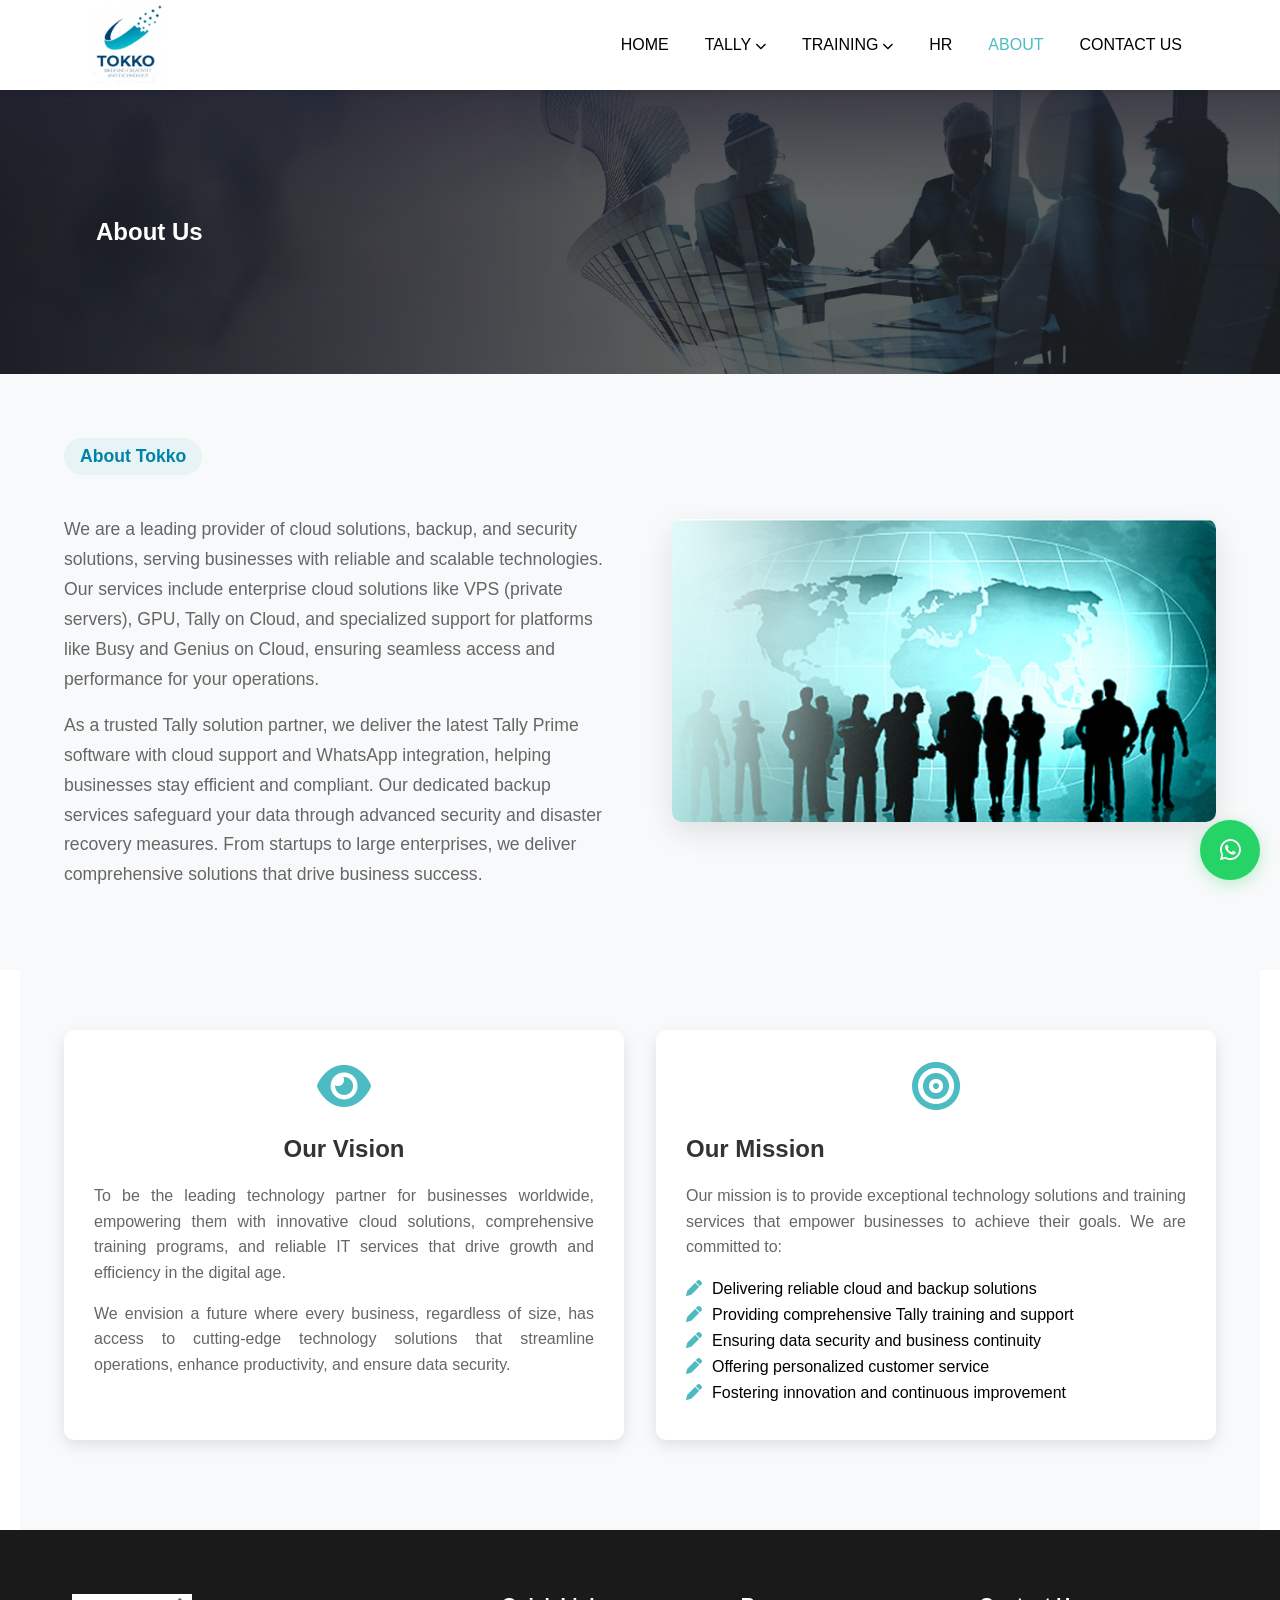
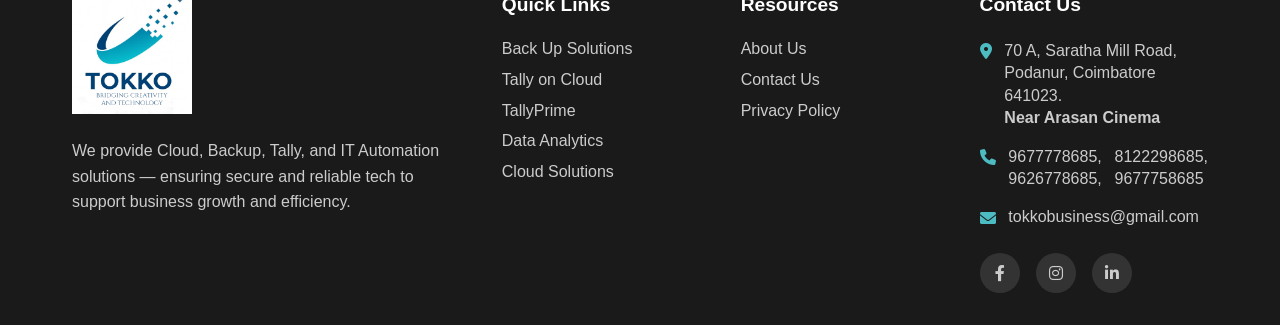
==== commit e79ad9f9: "updated the email name" ====
--- a/about.html
+++ b/about.html
@@ -125,9 +125,6 @@
                 </div>
                 <p>We provide Cloud, Backup, Tally, and IT Automation solutions — ensuring secure and reliable
                     tech to support business growth and efficiency.</p>
-                <a href="#" class="discover-btn">
-                    DISCOVER MORE <i class="fas fa-arrow-right"></i>
-                </a>
             </div>
 
             <div class="footer-section">
@@ -164,7 +161,7 @@
                     </div>
                     <div class="contact-item">
                         <i class="fas fa-envelope"></i>
-                        <span>sales@tokko.in</span>
+                        <span>tokkobusiness@gmail.com</span>
                     </div>
                 </div>
                 <div class="social-icons">
